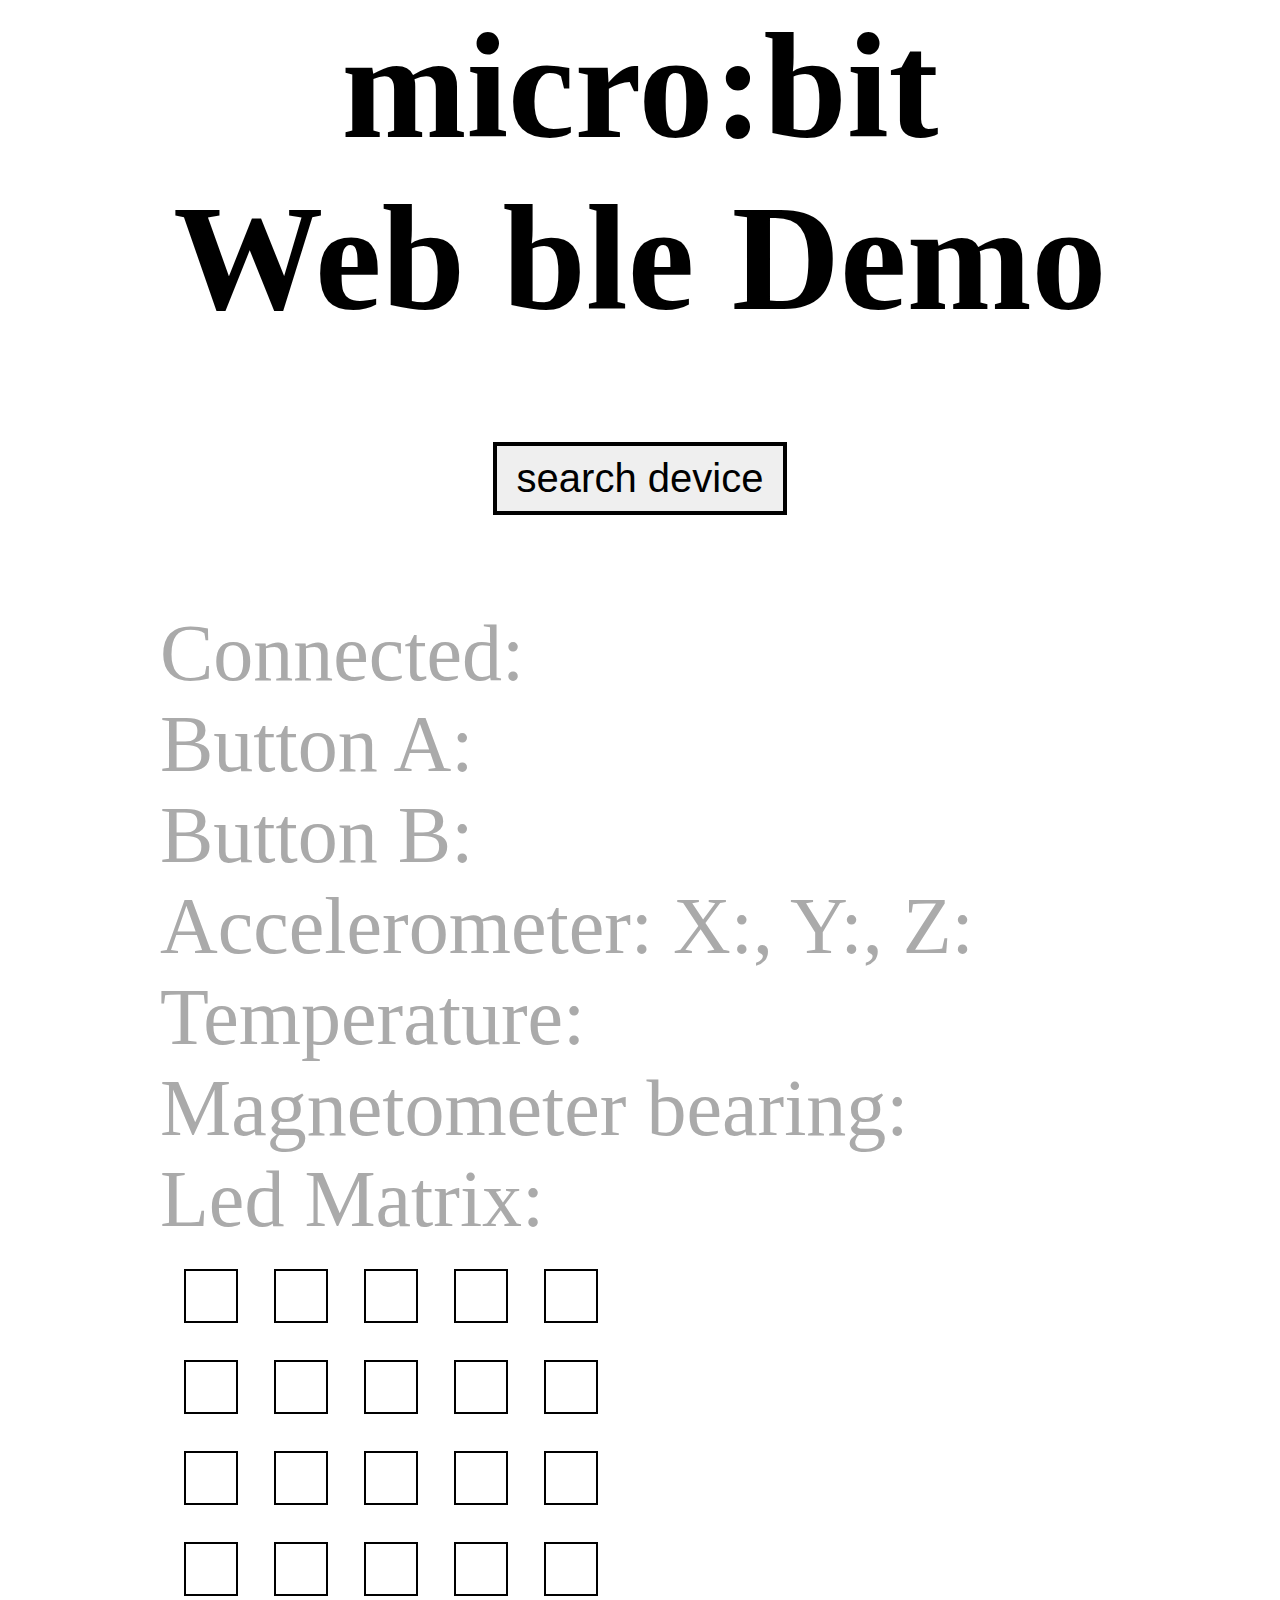
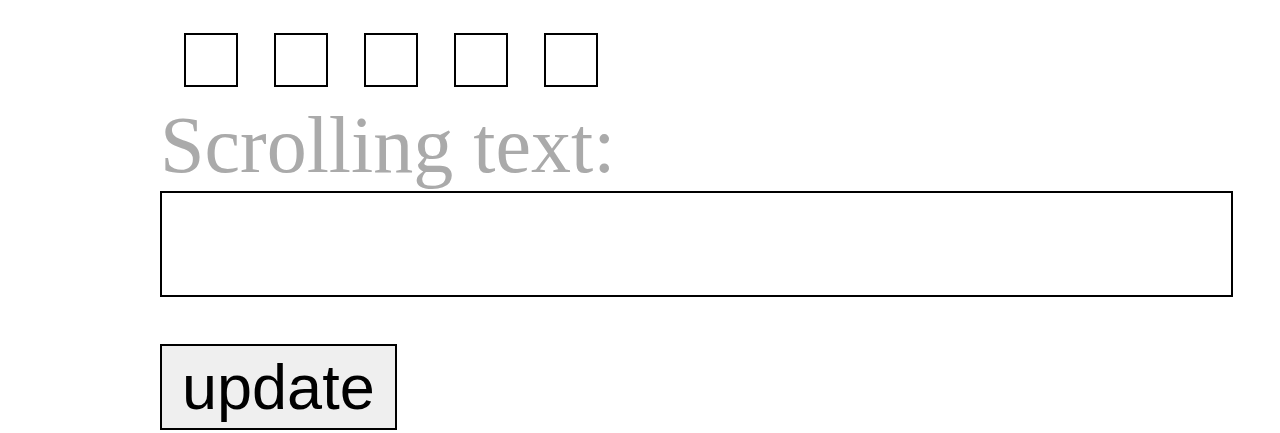
==== Basic_testing/index.html @ 0bd41c9d "Add files via upload" ====
<html><head>
  <meta charset="UTF-8">
  <script language="javascript" type="text/javascript" src="microbit.js"></script>

  <!-- uncomment lines below to include extra p5 libraries -->
  <!--<script language="javascript" src="libraries/p5.sound.js"></script>-->
  <script language="javascript" type="text/javascript" src="sketch.js"></script>

  <!-- this line removes any default padding and style. you might only need one of these values set. -->
  <link rel="stylesheet" type="text/css" href="style.css">
</head>

<body>
  <div class="container">
    <h1>
    micro:bit <br> Web ble Demo
  </h1>

    <button id="searchButton" onclick="searchDevice()">search device</button>

    <div id="properties" class="properties inactive">

      <div class="property">
        Connected: <span id="connected" class="value"></span>
      </div>

      <div class="property">
        Button A: <span id="buttonA" class="value"></span>
      </div>

      <div class="property">
        Button B: <span id="buttonB" class="value"></span>
      </div>

      <div class="property">
        Accelerometer: X:<span id="acc_X" class="value"></span>, Y:<span id="acc_Y" class="value"></span>, Z:<span id="acc_Z" class="value"></span>
      </div>

      <div class="property">
        Temperature: <span id="temp" class="value"></span>
      </div>

      <div class="property">
        Magnetometer bearing: <span id="bearing" class="value"></span>
      </div>

      <div class="property">

        Led Matrix:
        <br>

        <div class="matrixCell"><input type="checkbox" id="matrixCell1" onchange="updatePixel(0,0,this.checked)"><label for="matrixCell1"></label></div>
        <div class="matrixCell"><input type="checkbox" id="matrixCell2" onchange="updatePixel(0,1,this.checked)"><label for="matrixCell2"></label></div>
        <div class="matrixCell"><input type="checkbox" id="matrixCell3" onchange="updatePixel(0,2,this.checked)"><label for="matrixCell3"></label></div>
        <div class="matrixCell"><input type="checkbox" id="matrixCell4" onchange="updatePixel(0,3,this.checked)"><label for="matrixCell4"></label></div>
        <div class="matrixCell"><input type="checkbox" id="matrixCell5" onchange="updatePixel(0,4,this.checked)"><label for="matrixCell5"></label></div>
        <br>

        <div class="matrixCell"><input type="checkbox" id="matrixCell6" onchange="updatePixel(1,0,this.checked)"><label for="matrixCell6"></label></div>
        <div class="matrixCell"><input type="checkbox" id="matrixCell7" onchange="updatePixel(1,1,this.checked)"><label for="matrixCell7"></label></div>
        <div class="matrixCell"><input type="checkbox" id="matrixCell8" onchange="updatePixel(1,2,this.checked)"><label for="matrixCell8"></label></div>
        <div class="matrixCell"><input type="checkbox" id="matrixCell9" onchange="updatePixel(1,3,this.checked)"><label for="matrixCell9"></label></div>
        <div class="matrixCell"><input type="checkbox" id="matrixCell10" onchange="updatePixel(1,4,this.checked)"><label for="matrixCell10"></label></div>
        <br>

        <div class="matrixCell"><input type="checkbox" id="matrixCell11" onchange="updatePixel(2,0,this.checked)"><label for="matrixCell11"></label></div>
        <div class="matrixCell"><input type="checkbox" id="matrixCell12" onchange="updatePixel(2,1,this.checked)"><label for="matrixCell12"></label></div>
        <div class="matrixCell"><input type="checkbox" id="matrixCell13" onchange="updatePixel(2,2,this.checked)"><label for="matrixCell13"></label></div>
        <div class="matrixCell"><input type="checkbox" id="matrixCell14" onchange="updatePixel(2,3,this.checked)"><label for="matrixCell14"></label></div>
        <div class="matrixCell"><input type="checkbox" id="matrixCell15" onchange="updatePixel(2,4,this.checked)"><label for="matrixCell15"></label></div>
        <br>

        <div class="matrixCell"><input type="checkbox" id="matrixCell16" onchange="updatePixel(3,0,this.checked)"><label for="matrixCell16"></label></div>
        <div class="matrixCell"><input type="checkbox" id="matrixCell17" onchange="updatePixel(3,1,this.checked)"><label for="matrixCell17"></label></div>
        <div class="matrixCell"><input type="checkbox" id="matrixCell18" onchange="updatePixel(3,2,this.checked)"><label for="matrixCell18"></label></div>
        <div class="matrixCell"><input type="checkbox" id="matrixCell19" onchange="updatePixel(3,3,this.checked)"><label for="matrixCell19"></label></div>
        <div class="matrixCell"><input type="checkbox" id="matrixCell20" onchange="updatePixel(3,4,this.checked)"><label for="matrixCell20"></label></div>
        <br>

        <div class="matrixCell"><input type="checkbox" id="matrixCell21" onchange="updatePixel(4,0,this.checked)"><label for="matrixCell21"></label></div>
        <div class="matrixCell"><input type="checkbox" id="matrixCell22" onchange="updatePixel(4,1,this.checked)"><label for="matrixCell22"></label></div>
        <div class="matrixCell"><input type="checkbox" id="matrixCell23" onchange="updatePixel(4,2,this.checked)"><label for="matrixCell23"></label></div>
        <div class="matrixCell"><input type="checkbox" id="matrixCell24" onchange="updatePixel(4,3,this.checked)"><label for="matrixCell24"></label></div>
        <div class="matrixCell"><input type="checkbox" id="matrixCell25" onchange="updatePixel(4,4,this.checked)"><label for="matrixCell25"></label></div>


        <br>
      </div>

      <div class="property">
        Scrolling text:
        <br>
        <input type="text" id="newText">
        <button onclick="updateText()">update</button>
      </div>


    </div>

  </div>




</body></html>
---- Basic_testing/style.css ----
body {
  padding: 0;
  margin: 0;
  width: 100%;
}

h1 {
  font-size: 150px;
  font-weight: bold;
  text-align: center;
}

#searchButton {
  font-size: 40px;
  border: 4px solid black;
  padding: 10px 20px;
  display: block;
  margin: auto;
}

.container {
  margin: auto;
  width: 960px;
}

.properties {
  margin-top: 90px;

}

.properties.inactive .property {
  color: #aaa;
}

.property {
  border: 1px bottom black;
  display: block;
  font-size: 80px;
  color: #000;
}

.property .value {
  text-decoration: underline;
  color: blue;
  font-weight: bold;
}

input[type=checkbox] {
	visibility: hidden;
}

/* SQUARED TWO */
.matrixCell {
	width: 50px;
	height: 50px;
	background: #fff;

	margin: 20px 20px;
	position: relative;
  float: left;
}

.matrixCell label {
	cursor: pointer;
	position: absolute;
	width: 50px;
	height: 50px;
	left: 4px;
	top: 4px;
  background-color: white;
  border: 2px solid black;
}


.matrixCell label:hover {
  background-color: #ffaaaa;

}

.matrixCell input[type=checkbox]:checked + label {
	/*-ms-filter: "progid:DXImageTransform.Microsoft.Alpha(Opacity=100)";
	filter: alpha(opacity=100);
	opacity: 1;*/
  background-color: red;
}

input[type=text] {
	font-size: 80px;
  border: 2px solid black;
  padding: 5px 20px;
  margin-bottom: 50px;
}

button{
  font-size: 63px;
  border: 2px solid black;
  padding: 5px 20px;
  top: -3px;
  position: relative;
}}
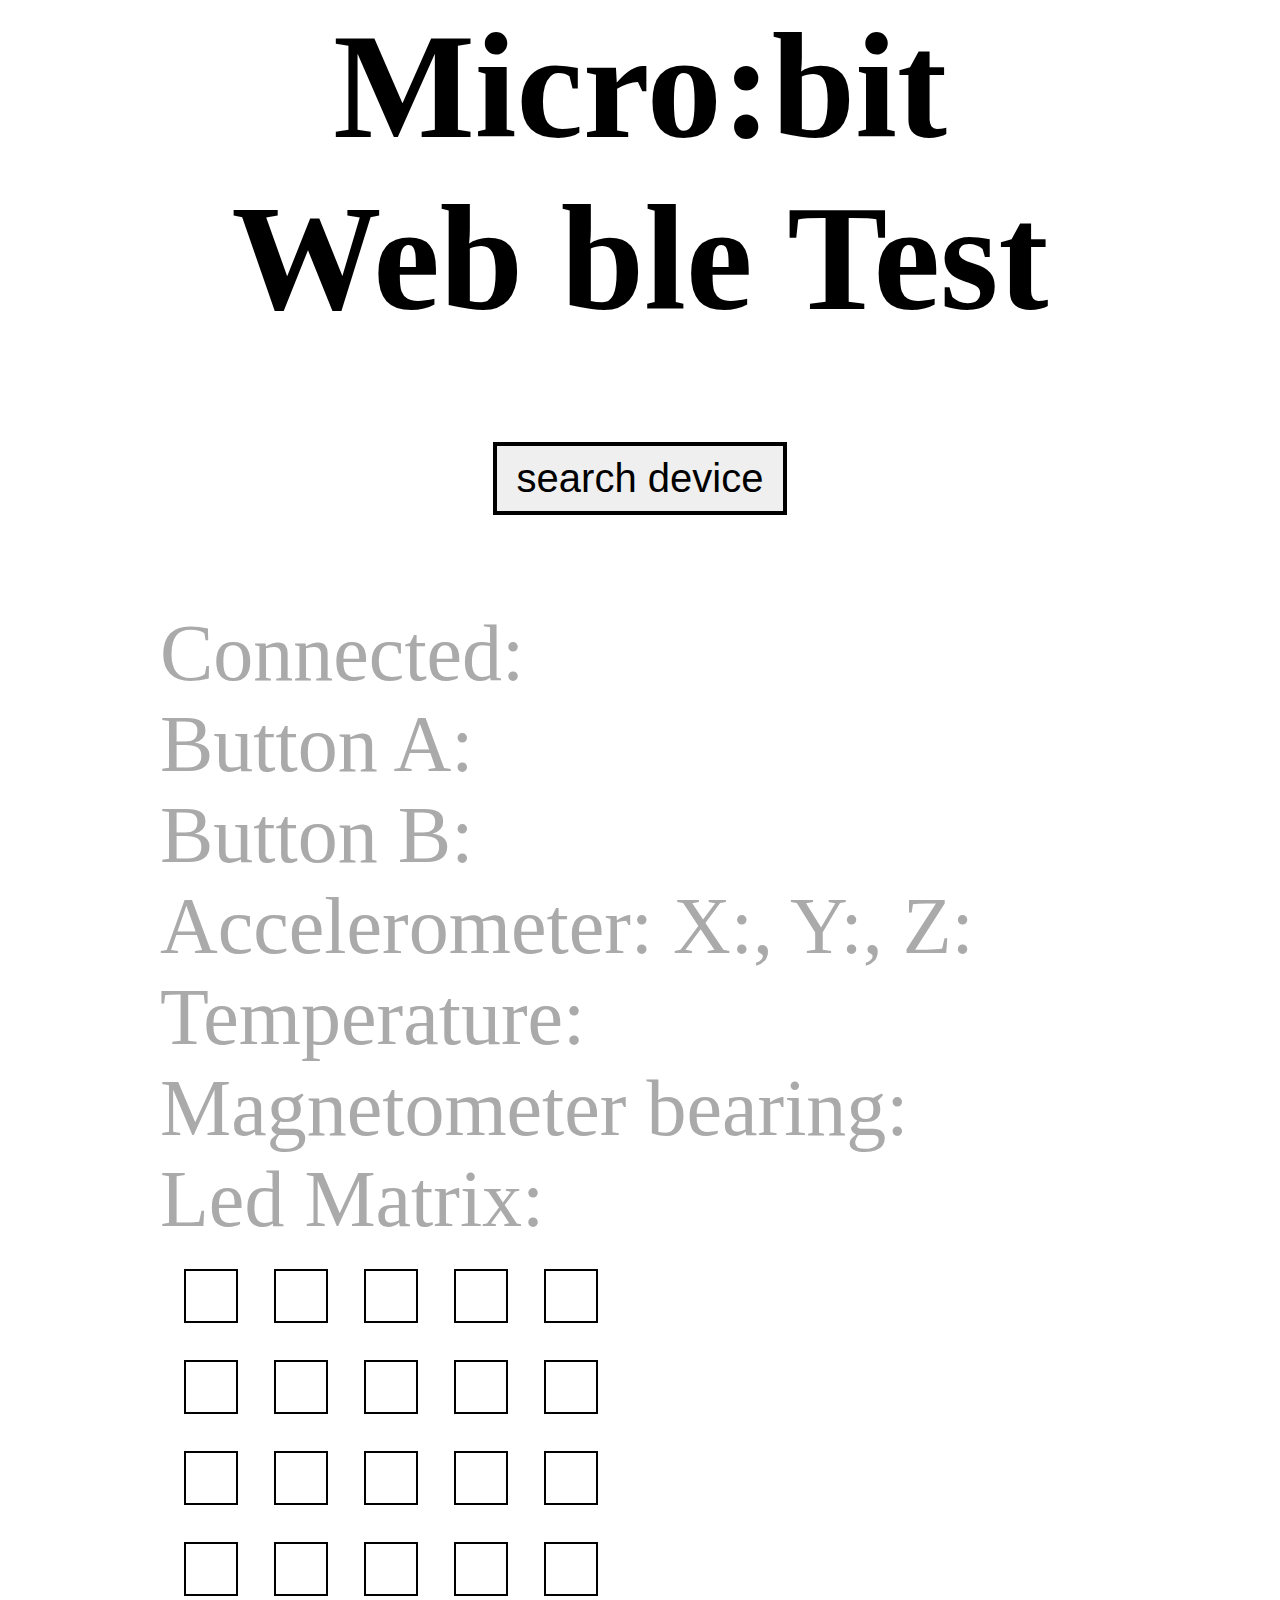
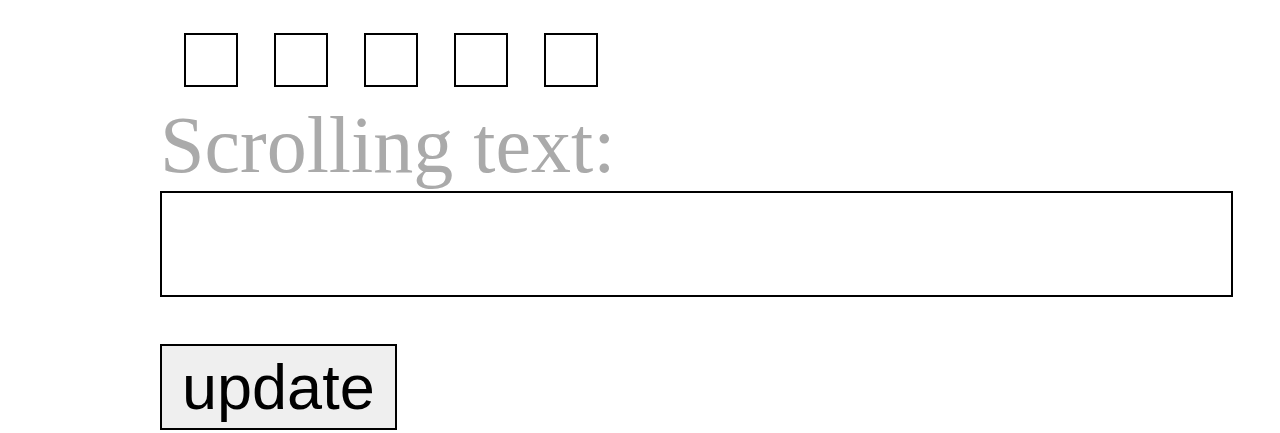
==== commit 8b6779ab: "Update index.html" ====
--- a/Basic_testing/index.html
+++ b/Basic_testing/index.html
@@ -13,7 +13,7 @@
 <body>
   <div class="container">
     <h1>
-    micro:bit <br> Web ble Demo
+    Micro:bit <br> Web ble Test
   </h1>
 
     <button id="searchButton" onclick="searchDevice()">search device</button>
@@ -102,4 +102,4 @@
 
 
 
-</body></html>+</body></html>
